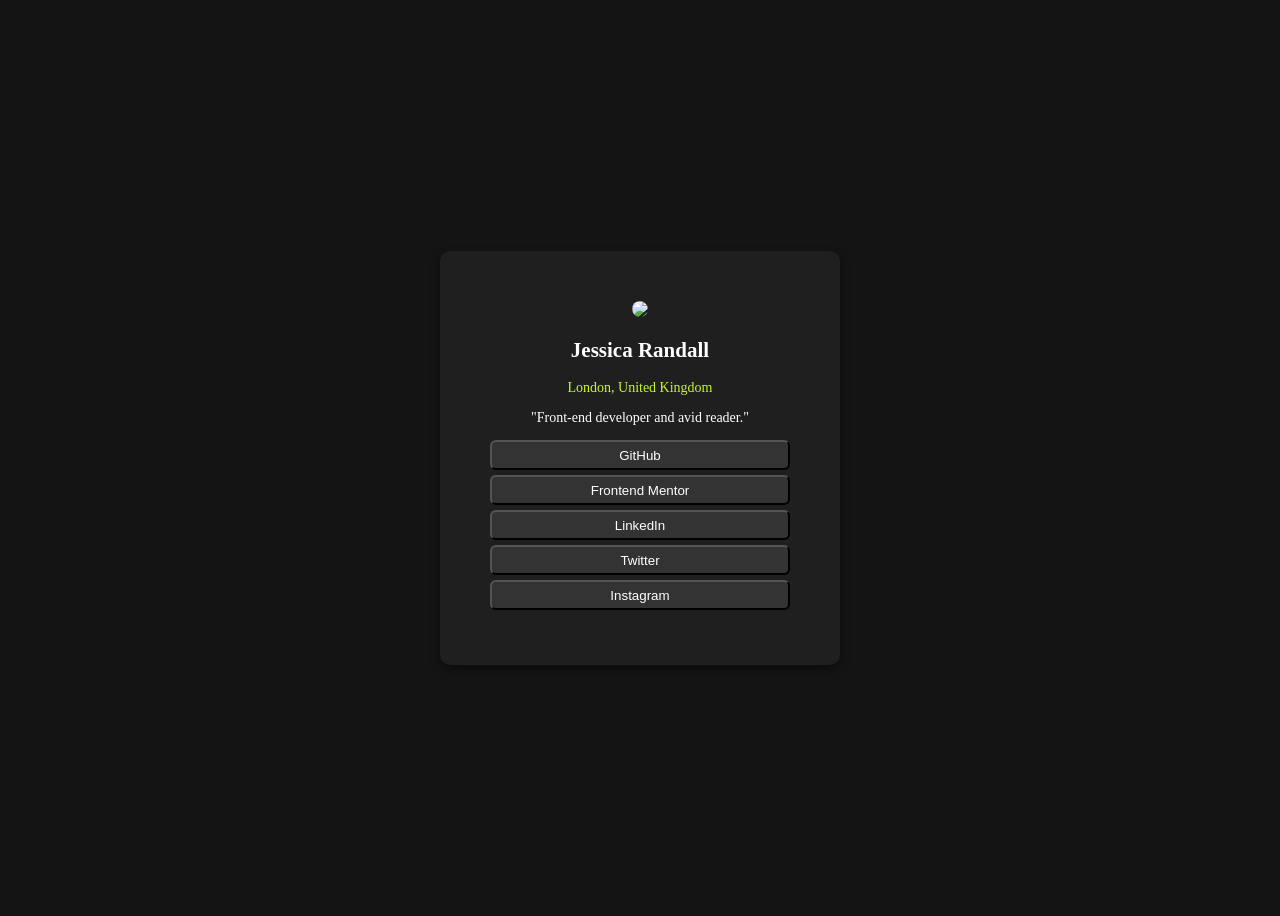
==== index.html @ 83f35ae7 "First commit" ====
<!DOCTYPE html>
<html lang="en">
<head>
  <meta charset="UTF-8">
  <meta name="viewport" content="width=device-width, initial-scale=1.0"> <!-- displays site properly based on user's device -->

  <link rel="icon" type="image/png" sizes="32x32" href="./assets/images/favicon-32x32.png">
  
  <title>Frontend Mentor | Social links profile</title>
  <link href="index.css" rel="stylesheet" type="text/css" media="all">
  
</head>

<body style="background-color:hsl(0, 0%, 8%);">

<div class="Container" style="background-color:hsl(0, 0%, 12%);">

   <img src="assets/images/avatar-jessica.jpeg" > <br/>
   <h2>Jessica Randall</h2>
   <p style="color: hsl(75, 94%, 57%);">London, United Kingdom</p>
   <p>"Front-end developer and avid reader."</p>

   <button type="button">GitHub</button> <br/>
   <button type="button">Frontend Mentor</button><br/>
   <button type="button">LinkedIn</button> <br/>
   <button type="button">Twitter</button> <br/>
   <button type="button">Instagram</button> <br/>
    
</div>

</body>
</html>
---- index.css ----
body { 
    font-size: 14px;
    font-family:[Inter] ;
    height: 100vh;
    display: flex;
    justify-content: center;
    align-items:center;
    
}

.Container{
    text-align: center;
    color: white;
    padding: 50px;
    width: 300px;
    height: auto;
    border-radius: 10px;
    box-shadow: 0 4px 10px rgba(0, 0, 0, 0.5);
  
}

img{
    border-radius: 50%;
} 

button{ 

    width: 100%;
    height: 30px;
    border-radius: 6px;
    margin-bottom: 5px;
    background-color: hsl(0, 0%, 20%);
    color: white;
    transition: 0.8s;
    cursor: pointer ;
    
}  

button:hover{
    
background-color: hsl(75, 94%, 57%);
color: black;

}

@media (max-width: 375px)
{
    .Container{ 
        padding: 5px;
        width: 70%;
        margin: auto;
    }
    img{
        border-radius: 100%;
        width: 80px;
    }
}
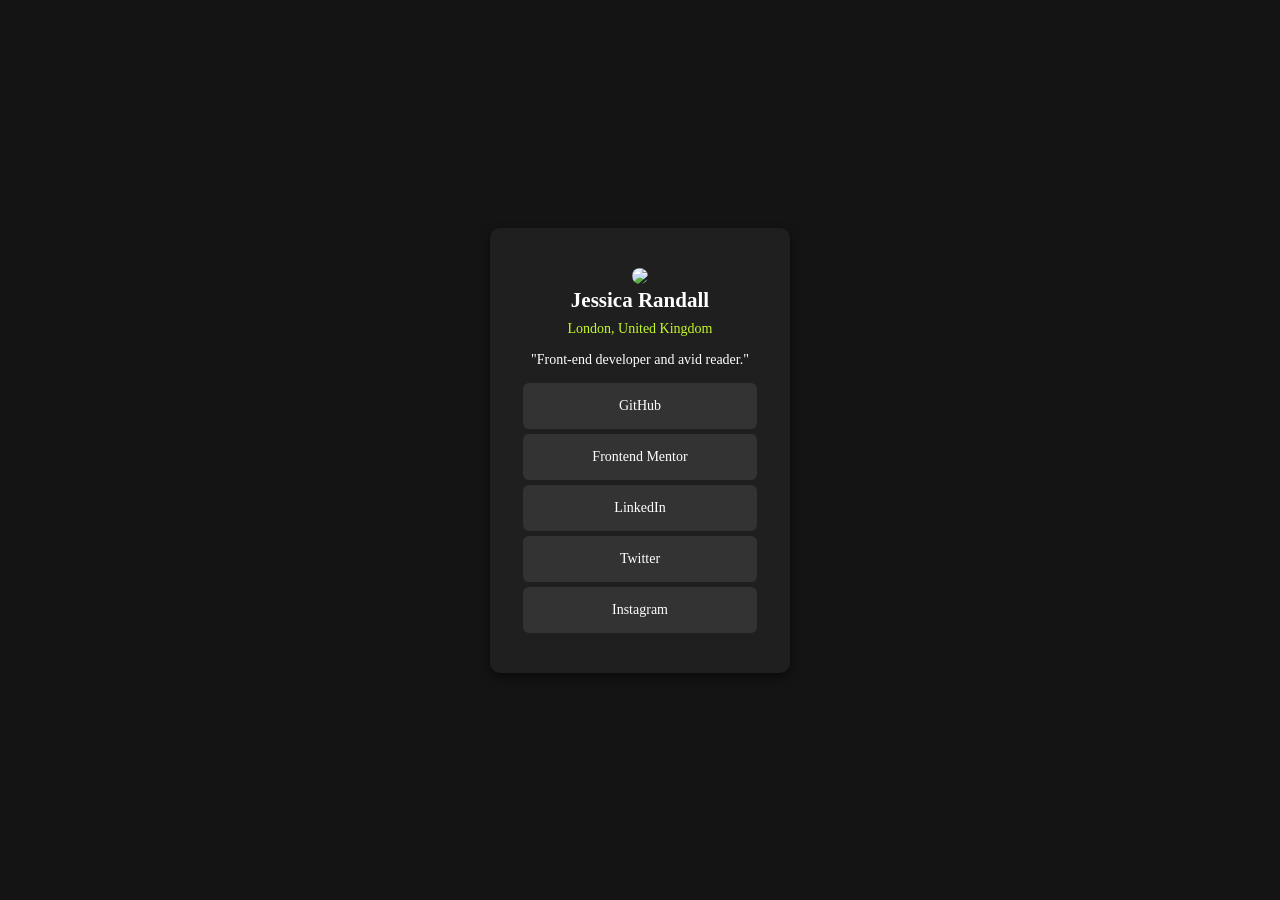
==== commit 8129a2ec: "//" ====
--- a/index.html
+++ b/index.html
@@ -8,24 +8,25 @@
   
   <title>Frontend Mentor | Social links profile</title>
   <link href="index.css" rel="stylesheet" type="text/css" media="all">
+  <link rel="preconnect" href="https://fonts.googleapis.com">
   
 </head>
 
-<body style="background-color:hsl(0, 0%, 8%);">
+<body>
 
-<div class="Container" style="background-color:hsl(0, 0%, 12%);">
-
+<div class="Container">
    <img src="assets/images/avatar-jessica.jpeg" > <br/>
    <h2>Jessica Randall</h2>
-   <p style="color: hsl(75, 94%, 57%);">London, United Kingdom</p>
+   <p class="label">London, United Kingdom</p>
    <p>"Front-end developer and avid reader."</p>
 
-   <button type="button">GitHub</button> <br/>
-   <button type="button">Frontend Mentor</button><br/>
-   <button type="button">LinkedIn</button> <br/>
-   <button type="button">Twitter</button> <br/>
-   <button type="button">Instagram</button> <br/>
-    
+  <div class="buttons">
+    <a class="button">GitHub</a> 
+    <a class="button">Frontend Mentor</a>
+    <a class="button">LinkedIn</a> 
+    <a class="button">Twitter</a> 
+    <a class="button">Instagram</a>    
+     
 </div>
 
 </body>
--- a/index.css
+++ b/index.css
@@ -1,57 +1,78 @@
+:root{
+    --place-clr: hsl(75, 94%, 57%);
+    --text-clr: hsl(0, 0%, 100%);
+    --btn-bg-clr: hsl(0, 0%, 20%);
+    --card-bg-clr : hsl(0, 0%, 12%);
+    --bg-clr: hsl(0, 0%, 8%);
+
+}
+
+
+*{
+  box-sizing: border-box;
+  padding: 0;
+  margin: 0;
+}
+
 body { 
+    font-family: "Inter", serif; 
     font-size: 14px;
-    font-family:[Inter] ;
-    height: 100vh;
     display: flex;
     justify-content: center;
     align-items:center;
-    
+    height: 100vh;
+    color:var(--text-clr);
+    background-color: var(--bg-clr);
+
 }
 
 .Container{
+
     text-align: center;
-    color: white;
-    padding: 50px;
+    padding: 40px 33px;
     width: 300px;
-    height: auto;
+    color:var(--text-clr);
+    background-color: var(--card-bg-clr);
     border-radius: 10px;
     box-shadow: 0 4px 10px rgba(0, 0, 0, 0.5);
-  
 }
 
 img{
     border-radius: 50%;
+    width: 40%;   
 } 
 
-button{ 
+.label{
+  color: var(--place-clr);
+  margin-top: 8px;
+  margin-bottom: 15px;
 
-    width: 100%;
-    height: 30px;
+  
+}
+
+.buttons{
+    display:flex;
+    flex-direction: column;
+    gap: 5px;
+    margin-top: 15px;
+}
+
+.button{ 
     border-radius: 6px;
-    margin-bottom: 5px;
-    background-color: hsl(0, 0%, 20%);
-    color: white;
-    transition: 0.8s;
-    cursor: pointer ;
-    
-}  
+    background-color:var(--btn-bg-clr);
+    color:var(--text-clr) ;
+    padding: 15px 10px ;
+    cursor: pointer;
+   
 
-button:hover{
+}
+   
+
+.button:hover{
     
 background-color: hsl(75, 94%, 57%);
 color: black;
 
 }
 
-@media (max-width: 375px)
-{
-    .Container{ 
-        padding: 5px;
-        width: 70%;
-        margin: auto;
-    }
-    img{
-        border-radius: 100%;
-        width: 80px;
-    }
-}+
